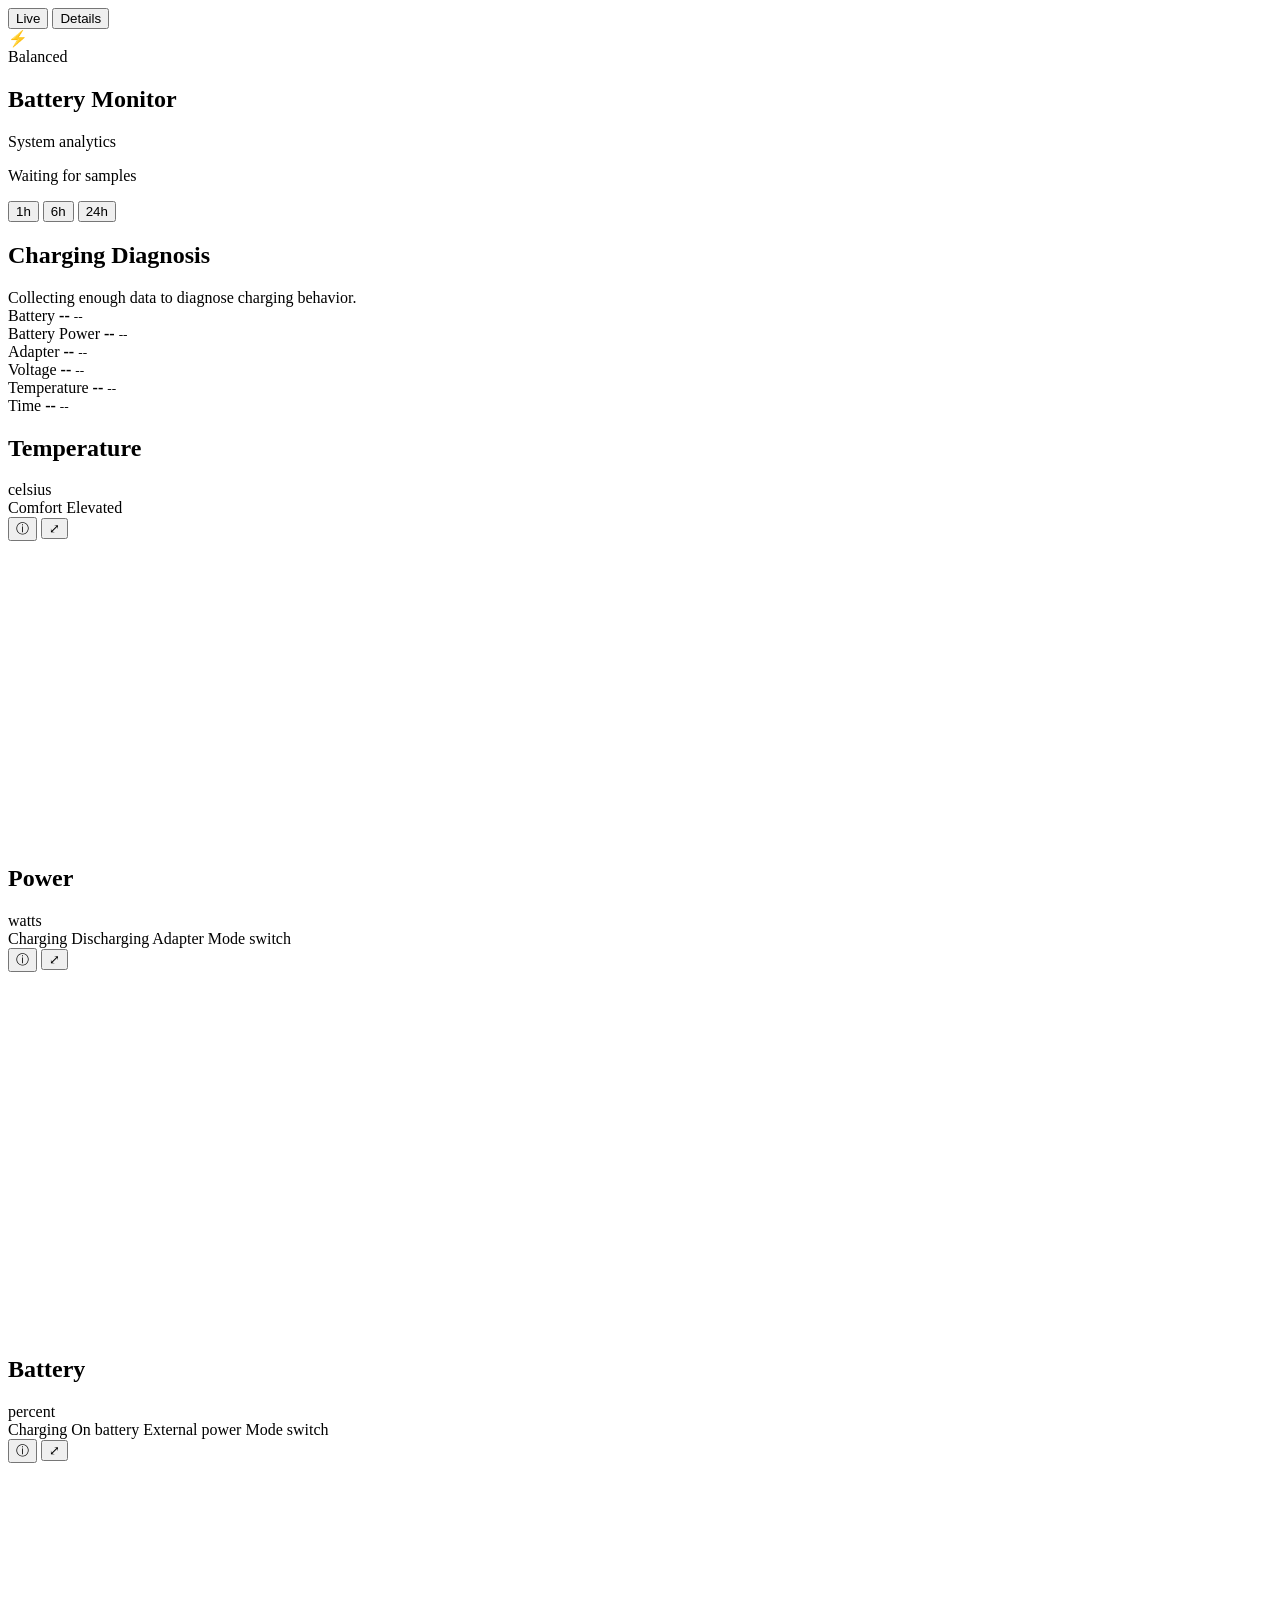
==== static/index.html @ fc53b531 "Add more info to the chart" ====
<!doctype html>
<html lang="en">
  <head>
    <meta charset="utf-8">
    <meta name="viewport" content="width=device-width, initial-scale=1">
    <title>Balanced Battery Monitor</title>
    <link rel="stylesheet" href="/styles.css">
  </head>
  <body>
    <nav class="view-switch" aria-label="View mode">
      <button type="button" class="view-option active" data-view="live">Live</button>
      <button type="button" class="view-option" data-view="details">Details</button>
    </nav>

    <main class="experience">
      <section class="live-stage" id="liveMode" aria-label="Full screen live battery flow">
        <div class="live-flow-shell" id="power-flow-container"></div>
      </section>

      <section class="details-stage" id="detailsView" aria-label="Detailed battery dashboard">
        <header class="details-header">
          <div class="details-logo" aria-label="Balanced Battery Monitor">
            <div class="brand-mark" aria-hidden="true">⚡</div>
            <div class="brand-copy">
              <span>Balanced</span>
              <h1>Battery Monitor</h1>
            </div>
          </div>
          <div class="details-title">
            <span>System analytics</span>
            <p id="subtitle">Waiting for samples</p>
          </div>
          <div class="controls" aria-label="History range">
            <button class="range active" data-seconds="3600">1h</button>
            <button class="range" data-seconds="21600">6h</button>
            <button class="range" data-seconds="86400">24h</button>
          </div>
        </header>

        <section class="diagnosis">
          <h2>Charging Diagnosis</h2>
          <div id="diagnosis">Collecting enough data to diagnose charging behavior.</div>
        </section>

        <div class="details-dashboard">
          <div class="details-summary-column">
            <section class="status-grid" aria-label="Current battery metrics">
              <article class="metric primary" title="Current battery status and charge level">
                <span title="Current battery charge level">Battery</span>
                <strong id="percent">--</strong>
                <small id="state" title="Charging status and power source">--</small>
              </article>
              <article class="metric" title="Battery power and current">
                <span title="Current battery power flow (positive=charging, negative=discharging)">Battery Power</span>
                <strong id="power">--</strong>
                <small id="amperage" title="Battery current flow in milliamperes">--</small>
              </article>
              <article class="metric" title="Connected adapter power, voltage, and current">
                <span title="Connected charger wattage">Adapter</span>
                <strong id="adapter">--</strong>
                <small id="adapter-detail" title="Adapter voltage and current">--</small>
              </article>
              <article class="metric" title="Battery voltage and capacity">
                <span title="Battery voltage">Voltage</span>
                <strong id="voltage">--</strong>
                <small id="capacity" title="Battery capacity percentage">--</small>
              </article>
              <article class="metric" title="Battery temperature and cycle count">
                <span title="Battery temperature">Temperature</span>
                <strong id="temperature">--</strong>
                <small id="cycles" title="Number of charge/discharge cycles">--</small>
              </article>
              <article class="metric" title="Estimated remaining run time and last sample time">
                <span title="Time remaining or elapsed">Time</span>
                <strong id="remaining">--</strong>
                <small id="sampled" title="Timestamp of the most recent sample">--</small>
              </article>
            </section>

            <article class="chart-panel chart-temp-panel">
              <div class="chart-head">
                <div class="chart-head-main">
                  <h2>Temperature</h2>
                  <span>celsius</span>
                  <div class="temp-legend" aria-label="Temperature chart legend">
                    <span class="legend-item legend-item-temp-comfort" title="Below 38 °C (same reference as Charging Diagnosis for warmer cells).">Comfort</span>
                    <span class="legend-item legend-item-temp-warm" title="38 °C and above: warmer cell; macOS may slow charging.">Elevated</span>
                  </div>
                </div>
                <div class="chart-head-actions">
                  <button type="button" class="icon-btn legend-info-btn js-legend-help" data-legend-help="tempLegendDialog" aria-label="About the temperature chart" title="Chart legend help">ⓘ</button>
                  <button type="button" class="icon-btn chart-expand" data-expand="temp" aria-label="Expand temperature chart" title="Zoom out to full screen">⤢</button>
                </div>
              </div>
              <canvas id="tempChart" width="1200" height="300"></canvas>
            </article>
          </div>

          <section class="charts" aria-label="Battery history">
            <article class="chart-panel chart-power-panel">
              <div class="chart-head">
                <div class="chart-head-main">
                  <h2>Power</h2>
                  <span>watts</span>
                  <div class="power-legend" aria-label="Power chart legend">
                    <span class="legend-item legend-item-charge" title="Battery power is positive: energy is flowing into the battery pack (charging from the adapter).">Charging</span>
                    <span class="legend-item legend-item-discharge" title="Battery power is negative: the pack is supplying the system (running from battery).">Discharging</span>
                    <span class="legend-item legend-item-adapter" title="Total power delivered by the adapter (adapter voltage × adapter current). Only shown while plugged in.">Adapter</span>
                    <span class="legend-item legend-item-switch" title="A vertical dashed line where power crossed zero between two samples (for example plug/unplug or charge direction change).">Mode switch</span>
                  </div>
                </div>
                <div class="chart-head-actions">
                  <button type="button" class="icon-btn legend-info-btn js-legend-help" data-legend-help="powerLegendDialog" aria-label="About the power chart legend" title="Legend help">ⓘ</button>
                  <button type="button" class="icon-btn chart-expand" data-expand="power" aria-label="Expand power chart" title="Zoom out to full screen">⤢</button>
                </div>
              </div>
              <canvas id="powerChart" width="1200" height="360"></canvas>
            </article>

            <article class="chart-panel chart-battery-panel">
              <div class="chart-head">
                <div class="chart-head-main">
                  <h2>Battery</h2>
                  <span>percent</span>
                  <div class="battery-legend" aria-label="Battery chart legend">
                    <span class="legend-item legend-item-battery-charge" title="macOS reports the battery is actively accepting charge from the adapter.">Charging</span>
                    <span class="legend-item legend-item-battery-on" title="The Mac is running from the internal battery (not plugged in).">On battery</span>
                    <span class="legend-item legend-item-battery-ac" title="Plugged in, but the pack is not in an active charging state (for example full, Optimized Battery Charging, thermal pause, or idle on AC).">External power</span>
                    <span class="legend-item legend-item-switch" title="A vertical dashed line where charging state changed between two samples (charging, on battery, or external idle).">Mode switch</span>
                  </div>
                </div>
                <div class="chart-head-actions">
                  <button type="button" class="icon-btn legend-info-btn js-legend-help" data-legend-help="batteryLegendDialog" aria-label="About the battery chart legend" title="Legend help">ⓘ</button>
                  <button type="button" class="icon-btn chart-expand" data-expand="battery" aria-label="Expand battery chart" title="Zoom out to full screen">⤢</button>
                </div>
              </div>
              <canvas id="percentChart" width="1200" height="300"></canvas>
            </article>
          </section>
        </div>
      </section>
    </main>

    <div class="chart-focus" id="chartFocusOverlay" hidden>
      <button type="button" class="chart-focus-backdrop" id="chartFocusBackdrop" aria-label="Close expanded chart"></button>
      <div class="chart-focus-panel" role="dialog" aria-modal="true" aria-labelledby="chartFocusTitle">
        <div class="chart-focus-head">
          <div class="chart-head-main">
            <h2 id="chartFocusTitle">Focus View</h2>
            <span id="chartFocusSubtitle">Detail view</span>
            <div id="chartFocusLegend" class="focus-legend-container"></div>
          </div>
          <div class="chart-head-actions">
            <button type="button" class="icon-btn js-legend-help" id="chartFocusHelpBtn" aria-label="Legend help" title="Legend help">ⓘ</button>
            <button type="button" class="icon-btn" id="chartFocusClose" aria-label="Close focus view" title="Close">✕</button>
          </div>
        </div>
        <div class="chart-focus-content">
          <canvas id="focusChartCanvas" width="1200" height="600" hidden></canvas>
          <div id="focusFlowContainer" class="focus-chart-container" hidden></div>
        </div>
      </div>
    </div>

    <dialog id="powerLegendDialog" class="legend-help-dialog" aria-labelledby="powerLegendDialogTitle">
      <h2 id="powerLegendDialogTitle">Power chart legend</h2>
      <p class="legend-help-intro">Colors and markers follow battery power in watts (positive into the pack, negative out).</p>
      <dl class="legend-help-list">
        <dt><span class="legend-item legend-item-charge">Charging</span></dt>
        <dd>Segments where battery power is above zero: the system is drawing power into the battery from the adapter.</dd>
        <dt><span class="legend-item legend-item-discharge">Discharging</span></dt>
        <dd>Segments where battery power is below zero: the battery is feeding the system.</dd>
        <dt><span class="legend-item legend-item-adapter">Adapter</span></dt>
        <dd>Total power delivered by the adapter (voltage × current). The difference between adapter and battery charging power is consumed by the system.</dd>
        <dt><span class="legend-item legend-item-switch">Mode switch</span></dt>
        <dd>Dashed vertical lines mark times when power crossed zero between two samples.</dd>
      </dl>
      <form method="dialog">
        <button type="submit" class="legend-help-close">Close</button>
      </form>
    </dialog>

    <dialog id="tempLegendDialog" class="legend-help-dialog" aria-labelledby="tempLegendDialogTitle">
      <h2 id="tempLegendDialogTitle">Temperature chart</h2>
      <p class="legend-help-intro">The shaded bands use a 38 °C horizontal guide.</p>
      <dl class="legend-help-list">
        <dt><span class="legend-item legend-item-temp-comfort">Comfort</span></dt>
        <dd>Readings below 38 °C are shown in the cooler-toned region.</dd>
        <dt><span class="legend-item legend-item-temp-warm">Elevated</span></dt>
        <dd>At or above 38 °C, the chart uses warmer colors.</dd>
        <dt>Dashed vertical lines</dt>
        <dd>When the trace crosses 38 °C between two samples, a vertical marker shows approximately when that crossing happened.</dd>
      </dl>
      <form method="dialog">
        <button type="submit" class="legend-help-close">Close</button>
      </form>
    </dialog>

    <dialog id="batteryLegendDialog" class="legend-help-dialog" aria-labelledby="batteryLegendDialogTitle">
      <h2 id="batteryLegendDialogTitle">Battery chart legend</h2>
      <p class="legend-help-intro">Colors use macOS charging flags from each stored sample.</p>
      <dl class="legend-help-list">
        <dt><span class="legend-item legend-item-battery-charge">Charging</span></dt>
        <dd>The battery is actively accepting charge while on AC or USB power.</dd>
        <dt><span class="legend-item legend-item-battery-on">On battery</span></dt>
        <dd>Not on external power: the Mac is running from the internal battery.</dd>
        <dt><span class="legend-item legend-item-battery-ac">External power</span></dt>
        <dd>Plugged in, but not in an active charging state.</dd>
        <dt><span class="legend-item legend-item-switch">Mode switch</span></dt>
        <dd>Dashed vertical lines show category changes between consecutive samples.</dd>
      </dl>
      <form method="dialog">
        <button type="submit" class="legend-help-close">Close</button>
      </form>
    </dialog>

    <script src="/power-flow/power-flow-component.js"></script>
    <script src="/app.js"></script>
  </body>
</html>
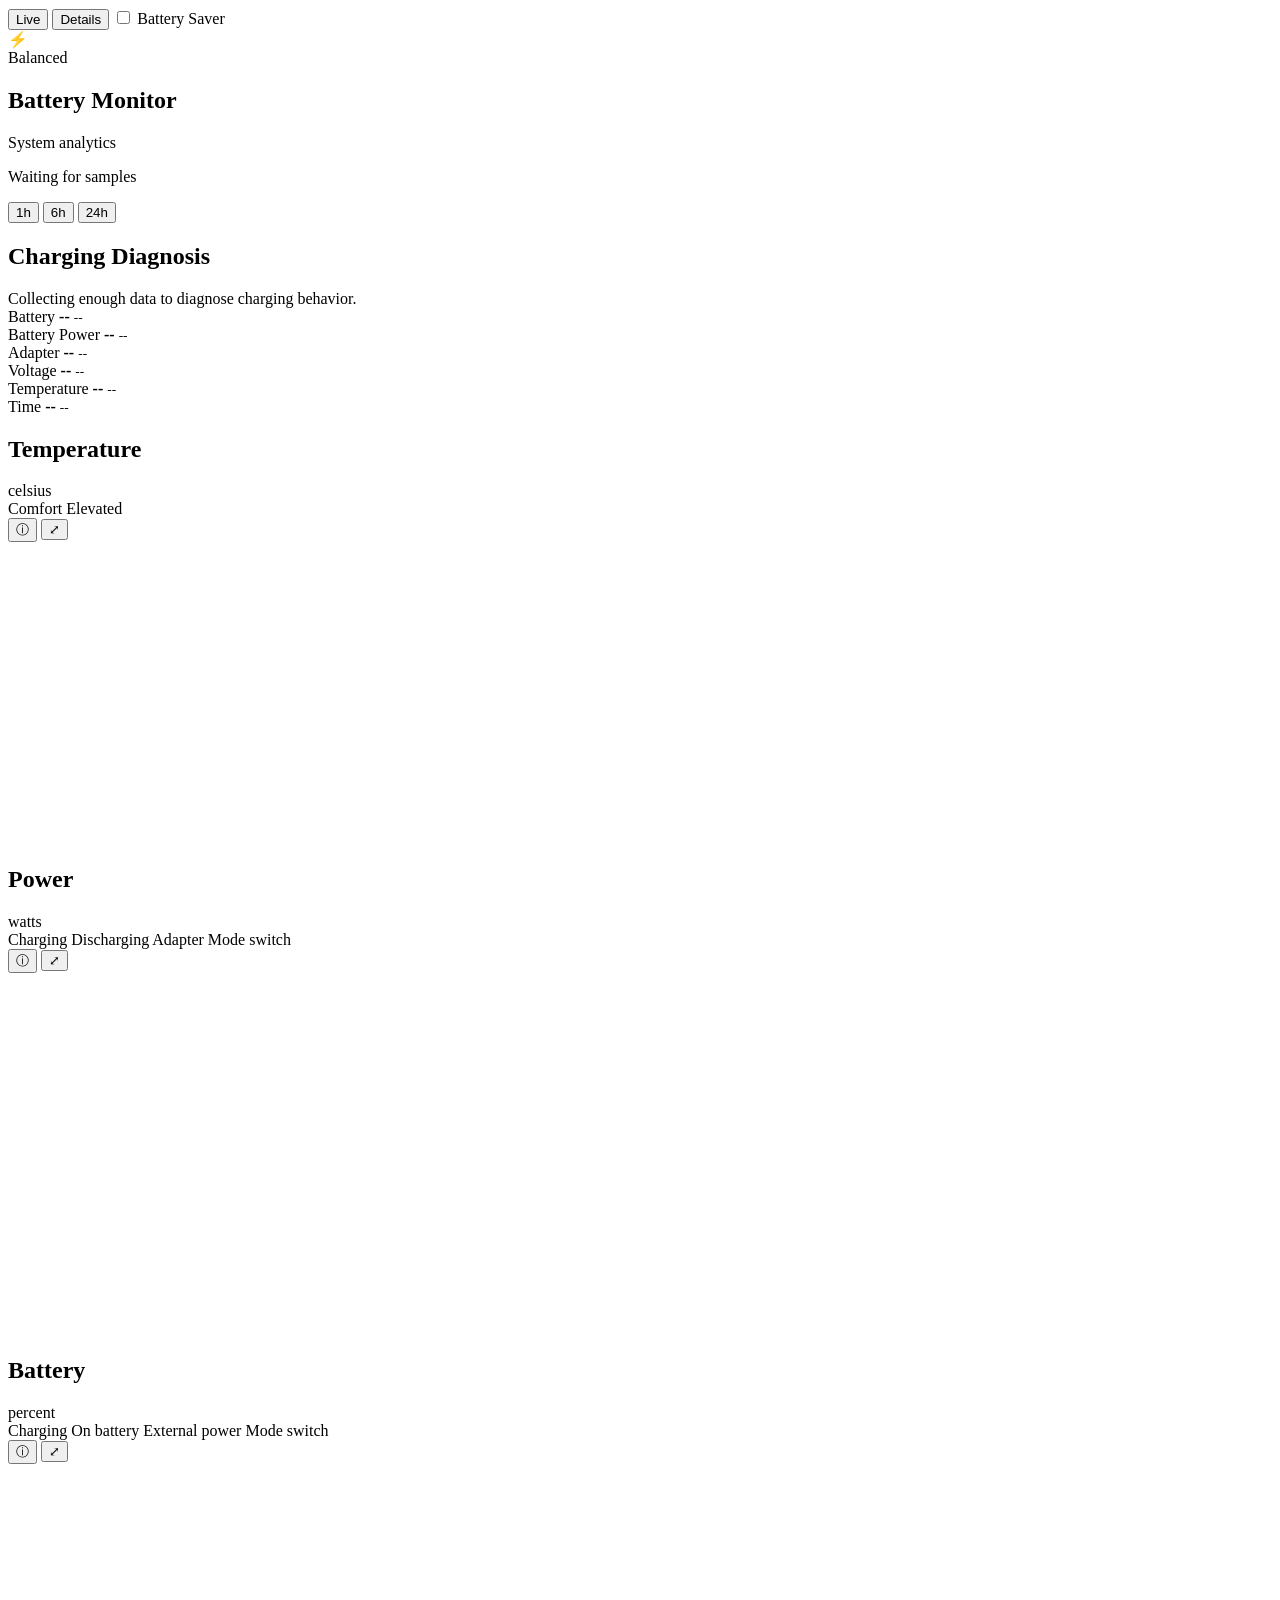
==== commit af1ad93a: "Update components and documentation - Update README.md with latest information - Enhance app.js with" ====
--- a/static/index.html
+++ b/static/index.html
@@ -10,6 +10,10 @@
     <nav class="view-switch" aria-label="View mode">
       <button type="button" class="view-option active" data-view="live">Live</button>
       <button type="button" class="view-option" data-view="details">Details</button>
+      <label class="battery-saver-toggle" title="Use static, lower-energy graphics">
+        <input type="checkbox" id="batterySaverToggle">
+        <span>Battery Saver</span>
+      </label>
     </nav>
 
     <main class="experience">
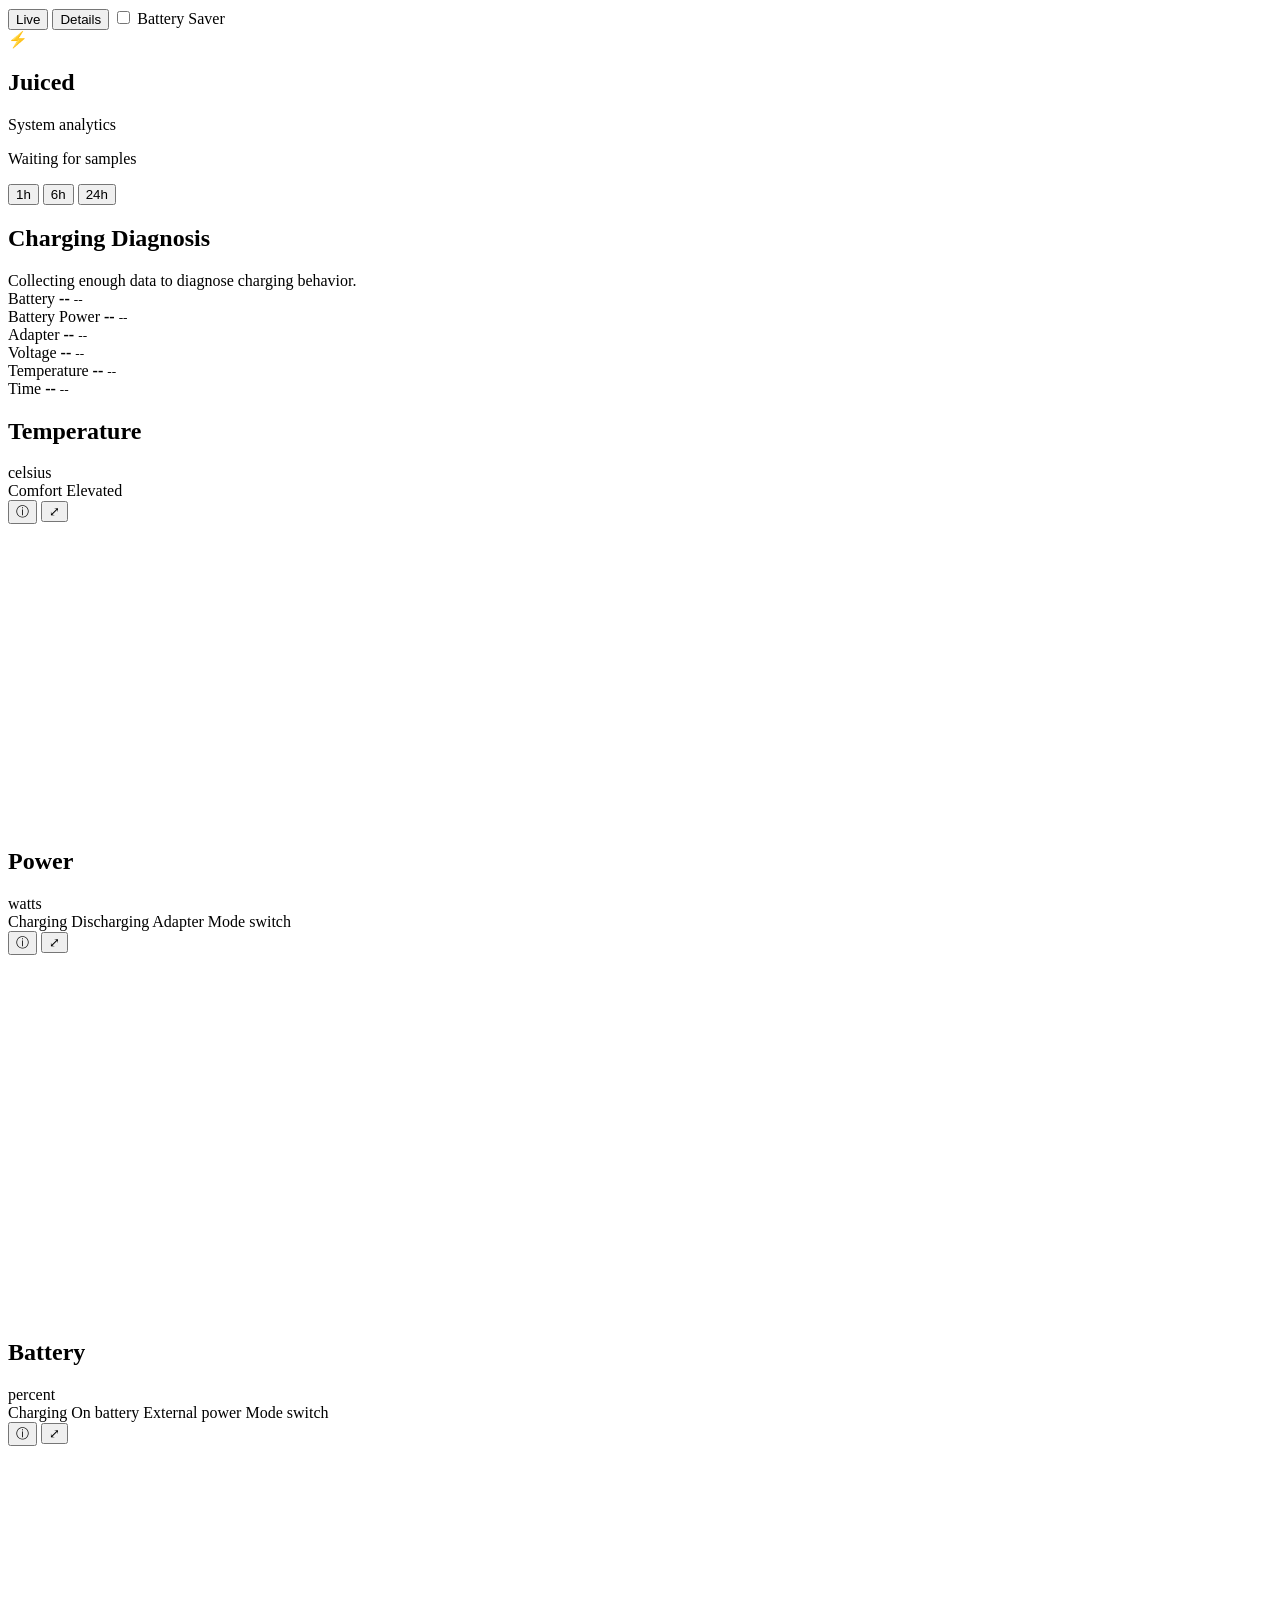
==== commit a9d50e01: "Rename app to Juiced throughout the project - Rename battery_app.py → juiced.py - Rename bat → juice" ====
--- a/static/index.html
+++ b/static/index.html
@@ -3,7 +3,7 @@
   <head>
     <meta charset="utf-8">
     <meta name="viewport" content="width=device-width, initial-scale=1">
-    <title>Balanced Battery Monitor</title>
+    <title>Juiced</title>
     <link rel="stylesheet" href="/styles.css">
   </head>
   <body>
@@ -13,6 +13,7 @@
       <label class="battery-saver-toggle" title="Use static, lower-energy graphics">
         <input type="checkbox" id="batterySaverToggle">
         <span>Battery Saver</span>
+        <div class="idle-progress-bar"><div id="idleProgress"></div></div>
       </label>
     </nav>
 
@@ -23,11 +24,10 @@
 
       <section class="details-stage" id="detailsView" aria-label="Detailed battery dashboard">
         <header class="details-header">
-          <div class="details-logo" aria-label="Balanced Battery Monitor">
+          <div class="details-logo" aria-label="Juiced">
             <div class="brand-mark" aria-hidden="true">⚡</div>
             <div class="brand-copy">
-              <span>Balanced</span>
-              <h1>Battery Monitor</h1>
+              <h1>Juiced</h1>
             </div>
           </div>
           <div class="details-title">
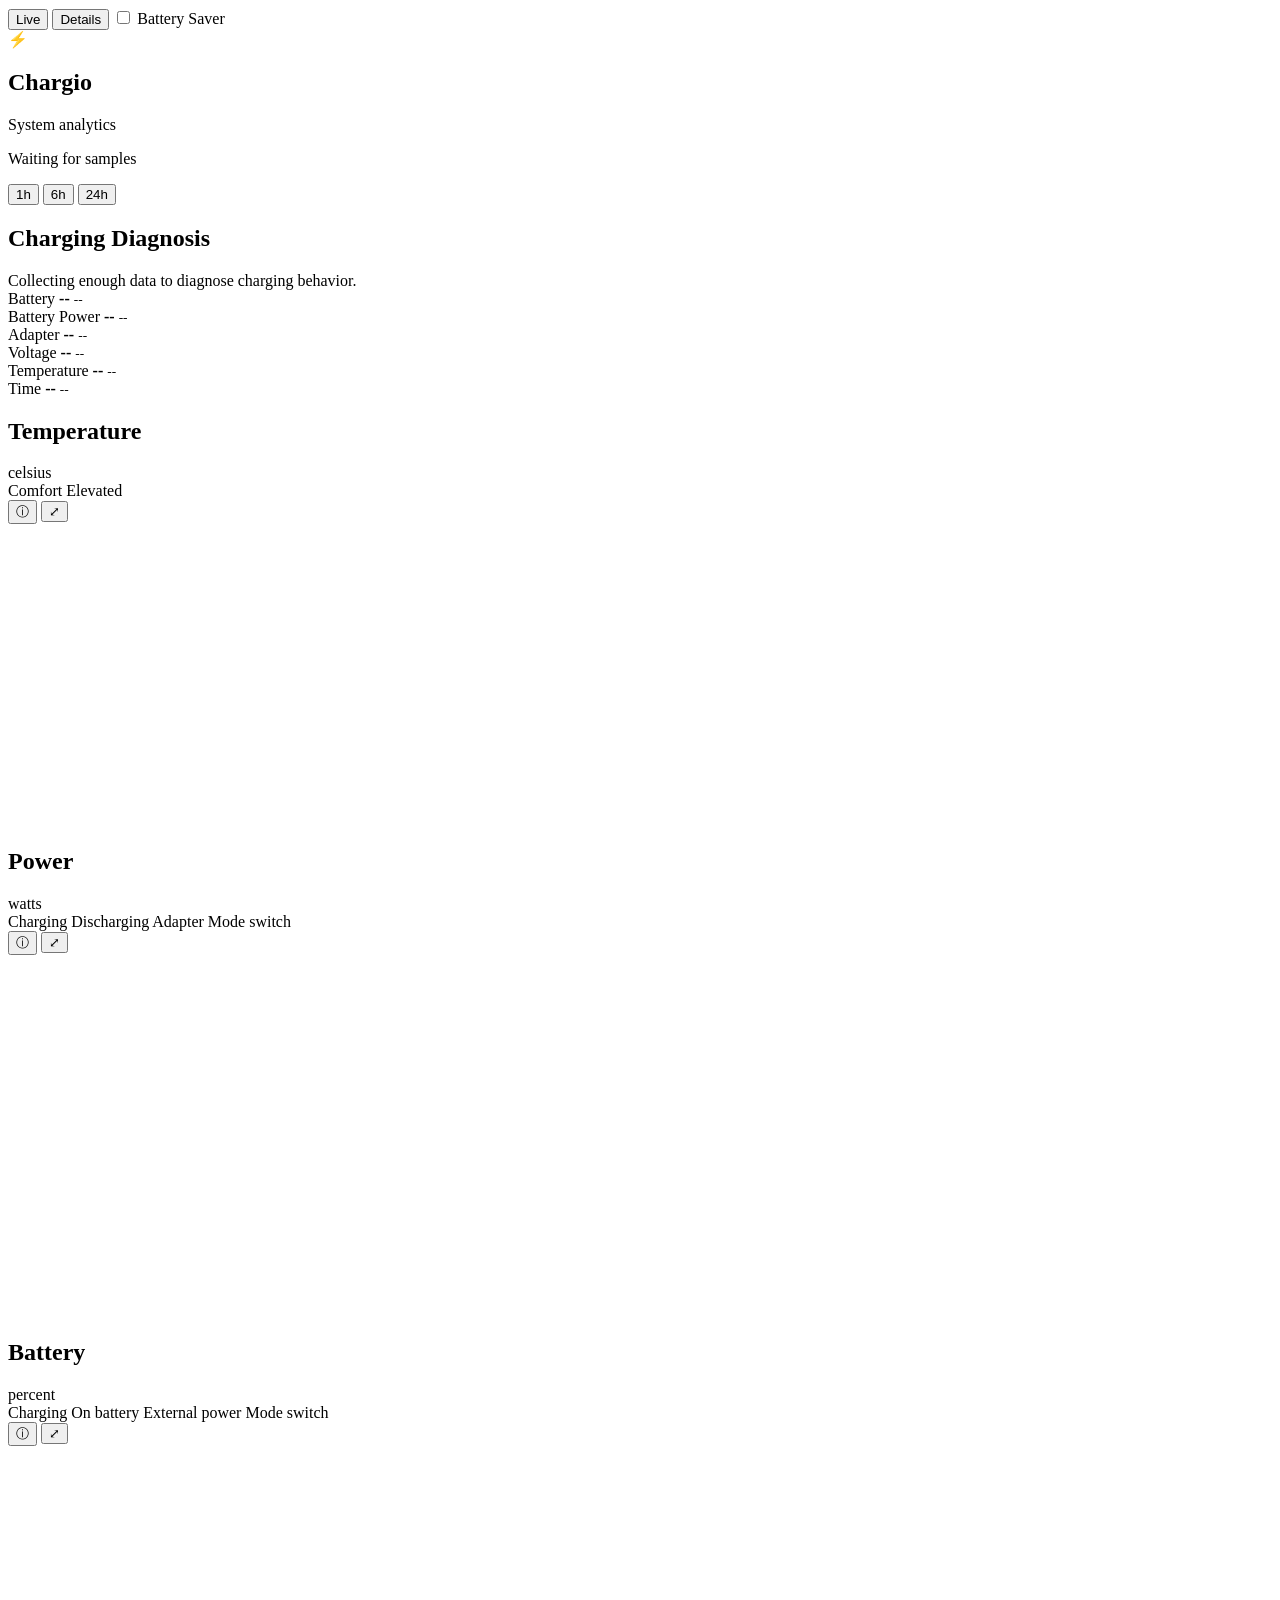
==== commit 2bc7310e: "Rename app from Juiced to Chargio More professional and SFW product name for the battery/charger mon" ====
--- a/static/index.html
+++ b/static/index.html
@@ -3,7 +3,7 @@
   <head>
     <meta charset="utf-8">
     <meta name="viewport" content="width=device-width, initial-scale=1">
-    <title>Juiced</title>
+    <title>Chargio</title>
     <link rel="stylesheet" href="/styles.css">
   </head>
   <body>
@@ -24,10 +24,10 @@
 
       <section class="details-stage" id="detailsView" aria-label="Detailed battery dashboard">
         <header class="details-header">
-          <div class="details-logo" aria-label="Juiced">
+          <div class="details-logo" aria-label="Chargio">
             <div class="brand-mark" aria-hidden="true">⚡</div>
             <div class="brand-copy">
-              <h1>Juiced</h1>
+              <h1>Chargio</h1>
             </div>
           </div>
           <div class="details-title">
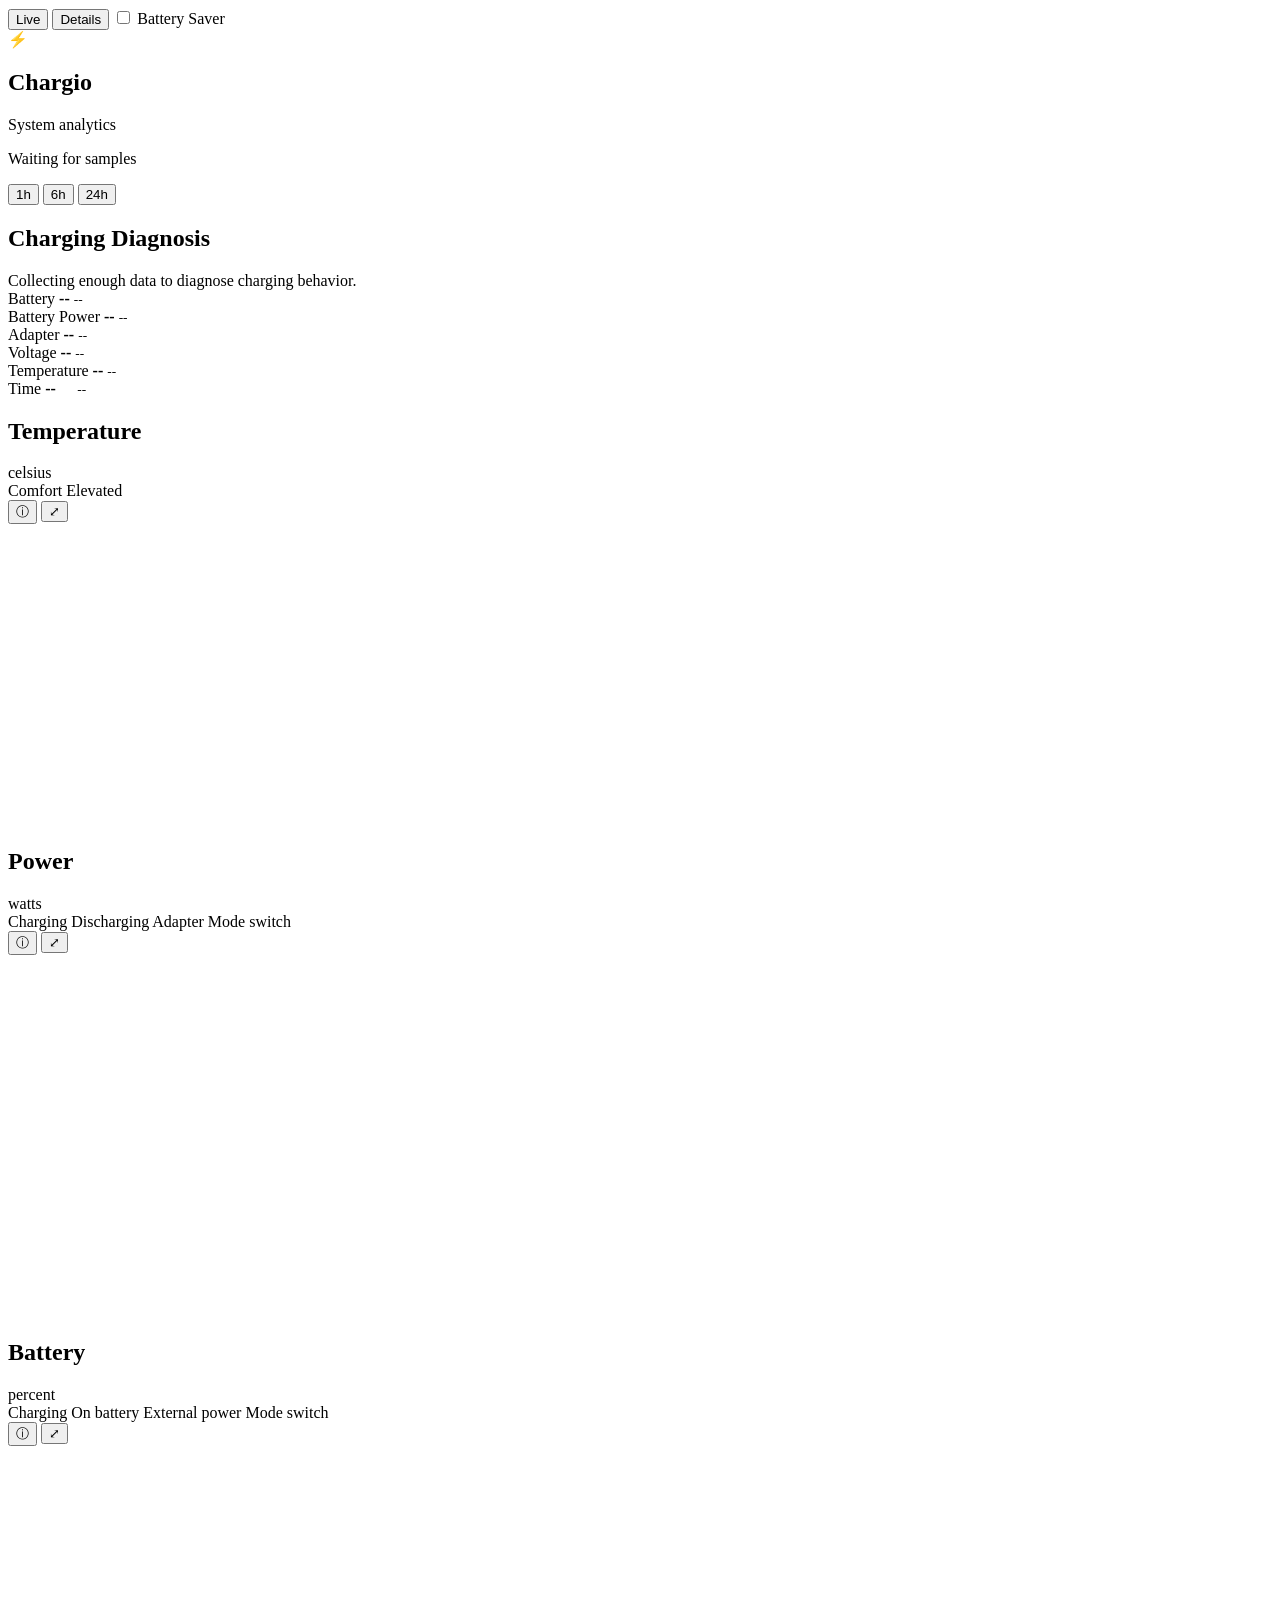
==== commit 77d1c78d: "Improve UI layout, power flow animation, and response handling" ====
--- a/static/index.html
+++ b/static/index.html
@@ -77,7 +77,13 @@
               <article class="metric" title="Estimated remaining run time and last sample time">
                 <span title="Time remaining or elapsed">Time</span>
                 <strong id="remaining">--</strong>
-                <small id="sampled" title="Timestamp of the most recent sample">--</small>
+                <small id="sampled" title="Timestamp of the most recent sample">
+                  <svg class="refresh-ring" width="14" height="14" viewBox="0 0 14 14" aria-hidden="true">
+                    <circle cx="7" cy="7" r="5" fill="none" stroke-width="2" stroke-linecap="round" class="refresh-ring-bg"/>
+                    <circle cx="7" cy="7" r="5" fill="none" stroke-width="2" stroke-linecap="round" class="refresh-ring-fg" id="refreshRingFg" stroke-dasharray="31.416" stroke-dashoffset="0" transform="rotate(-90 7 7)"/>
+                  </svg>
+                  <span id="sampledText">--</span>
+                </small>
               </article>
             </section>
 
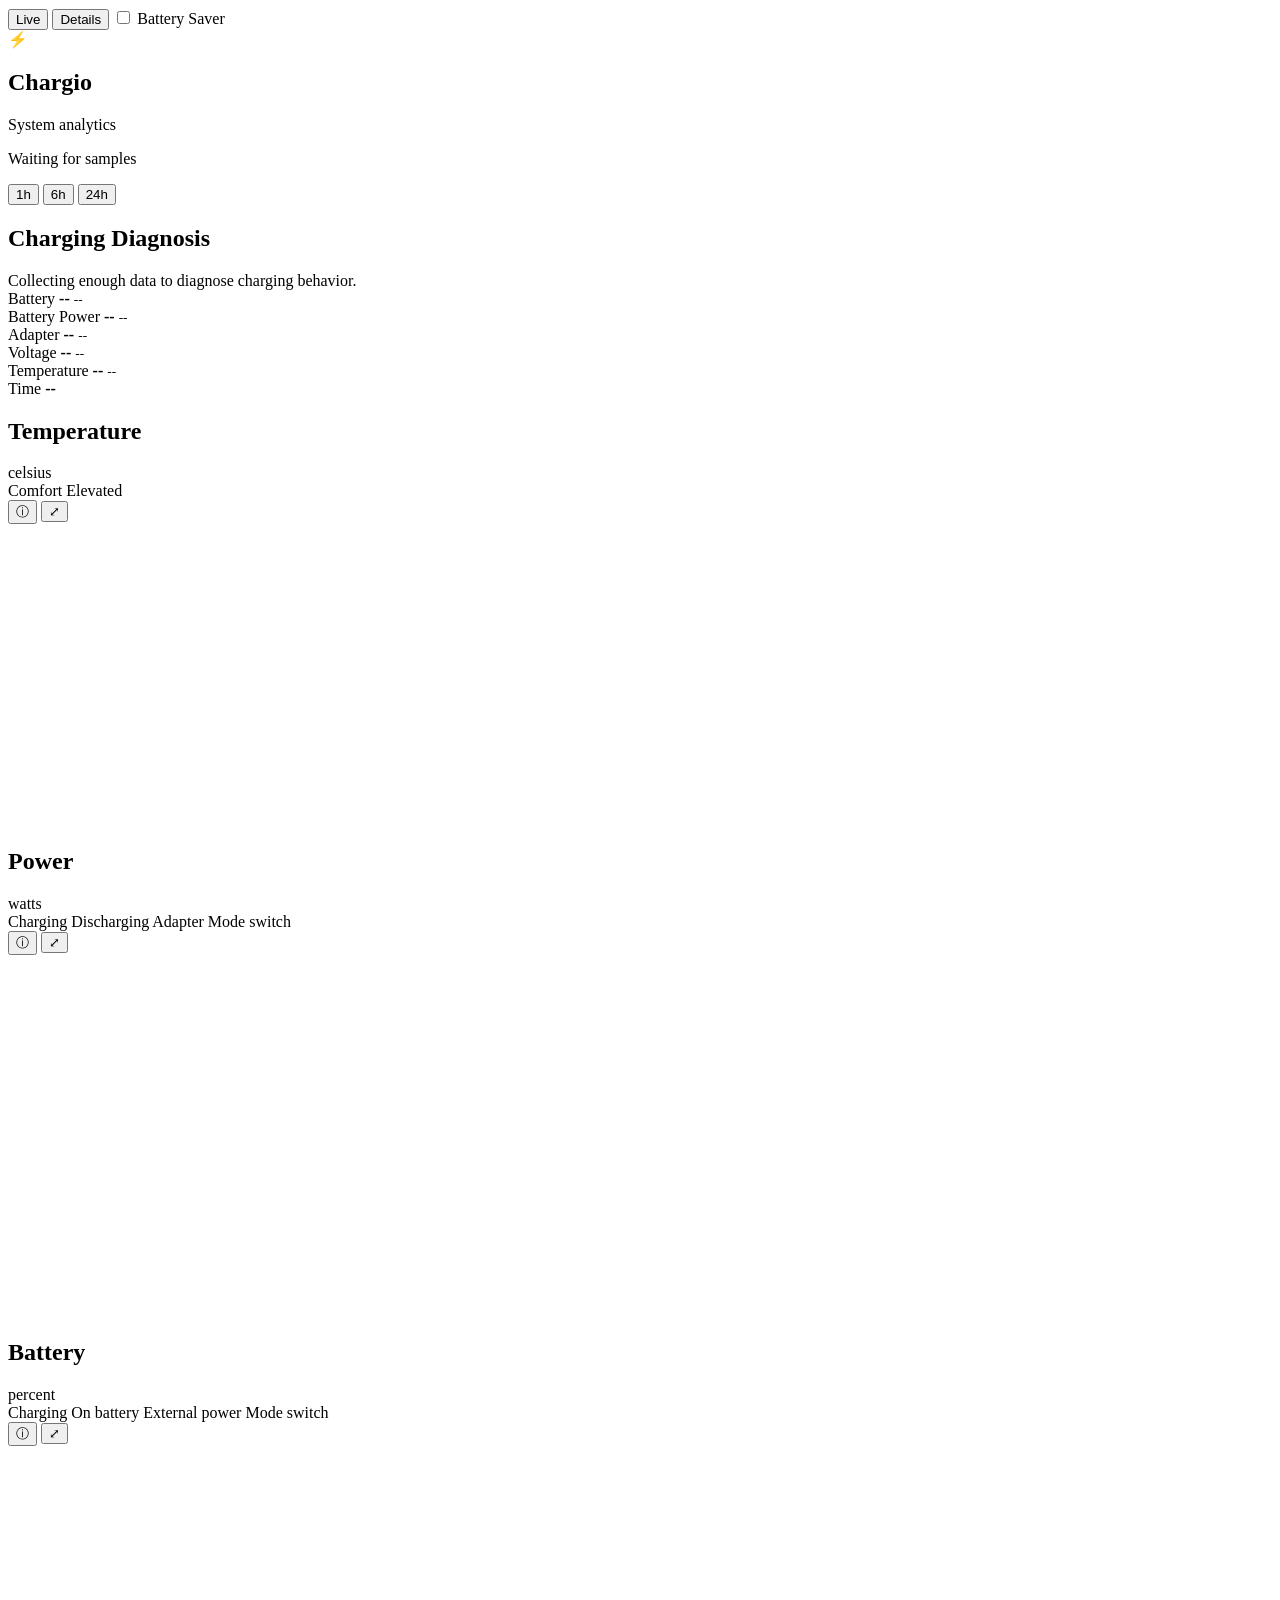
==== commit 8ed9deab: "Replace refresh ring with clock-synced countdown footer - Remove SVG refresh ring + sampled timestam" ====
--- a/static/index.html
+++ b/static/index.html
@@ -75,15 +75,9 @@
                 <small id="cycles" title="Number of charge/discharge cycles">--</small>
               </article>
               <article class="metric" title="Estimated remaining run time and last sample time">
-                <span title="Time remaining or elapsed">Time</span>
+                <span id="timeLabel">Time</span>
                 <strong id="remaining">--</strong>
-                <small id="sampled" title="Timestamp of the most recent sample">
-                  <svg class="refresh-ring" width="14" height="14" viewBox="0 0 14 14" aria-hidden="true">
-                    <circle cx="7" cy="7" r="5" fill="none" stroke-width="2" stroke-linecap="round" class="refresh-ring-bg"/>
-                    <circle cx="7" cy="7" r="5" fill="none" stroke-width="2" stroke-linecap="round" class="refresh-ring-fg" id="refreshRingFg" stroke-dasharray="31.416" stroke-dashoffset="0" transform="rotate(-90 7 7)"/>
-                  </svg>
-                  <span id="sampledText">--</span>
-                </small>
+                <div id="timeFooter" class="footer-quiet"></div>
               </article>
             </section>
 
@@ -224,6 +218,7 @@
       </form>
     </dialog>
 
+    <div id="chartTooltip" class="chart-tooltip" hidden></div>
     <script src="/power-flow/power-flow-component.js"></script>
     <script src="/app.js"></script>
   </body>
